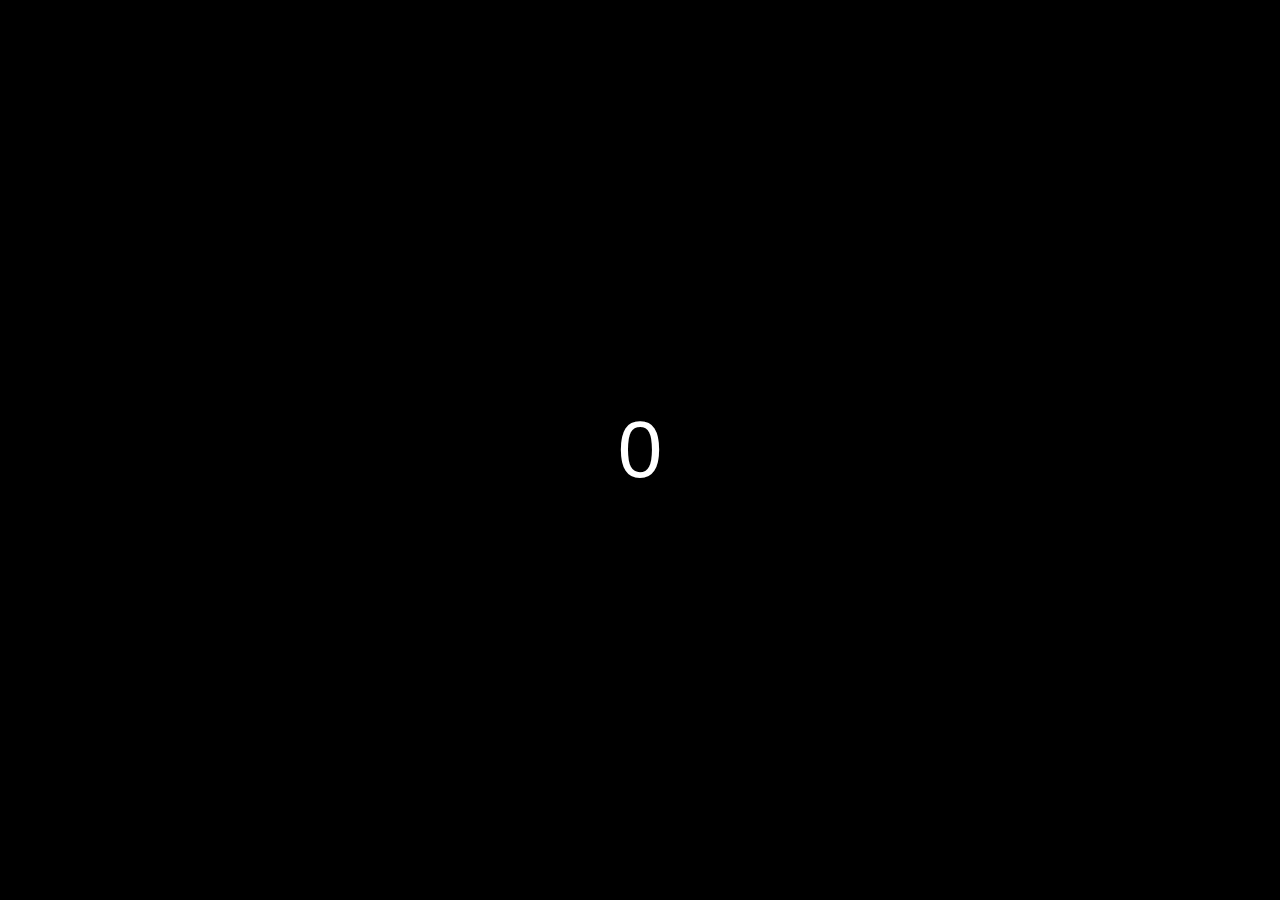
==== index.html @ e3824900 "ultimo1" ====
<!DOCTYPE html>
<html lang="es">
<head>
    <meta charset="UTF-8">
    <meta name="viewport" content="width=device-width, initial-scale=1.0">
    <title>Contador de 3 en 3</title>
    <link rel="stylesheet" href="styles.css">
</head>
<body>

    <div id="counter">0</div>

    <script src="script.js"></script>
</body>
</html>
---- styles.css ----
body {
    margin: 0;
    display: flex;
    justify-content: center;
    align-items: center;
    height: 100vh;
    background-color: black;
    font-family: Arial, sans-serif;
}

#counter {
    color: white;
    font-size: 5rem;
    text-align: center;
}
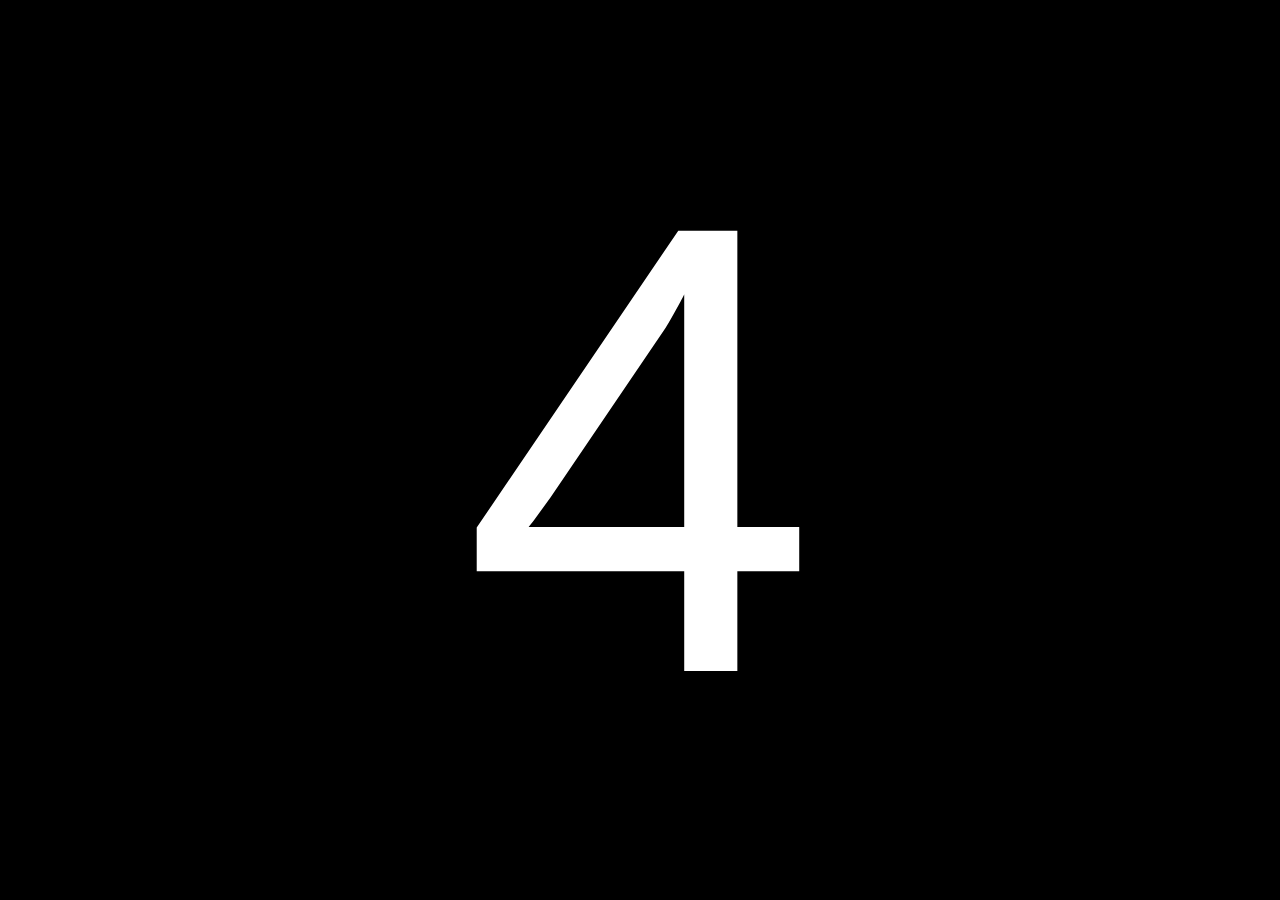
==== commit bc6df84e: "aaaa" ====
--- a/index.html
+++ b/index.html
@@ -8,7 +8,7 @@
 </head>
 <body>
 
-    <div id="counter">0</div>
+    <div id="counter">4</div>
 
     <script src="script.js"></script>
 </body>
--- a/styles.css
+++ b/styles.css
@@ -10,6 +10,6 @@
 
 #counter {
     color: white;
-    font-size: 5rem;
+    font-size: 40rem;
     text-align: center;
 }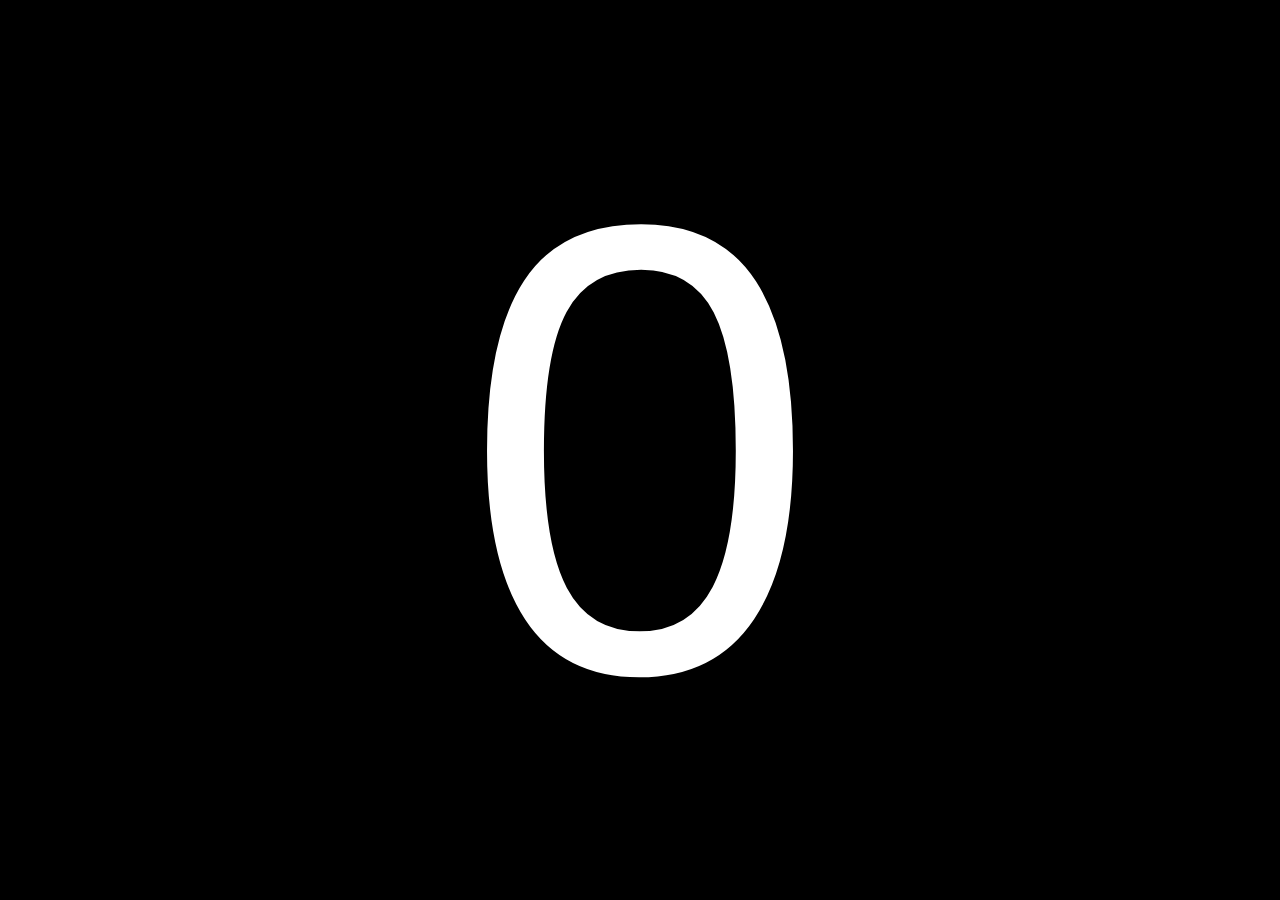
==== commit fa0a1387: "index.html" ====
--- a/index.html
+++ b/index.html
@@ -8,8 +8,8 @@
 </head>
 <body>
 
-    <div id="counter">4</div>
+    <div id="counter">0</div>
 
     <script src="script.js"></script>
 </body>
-</html>+</html>
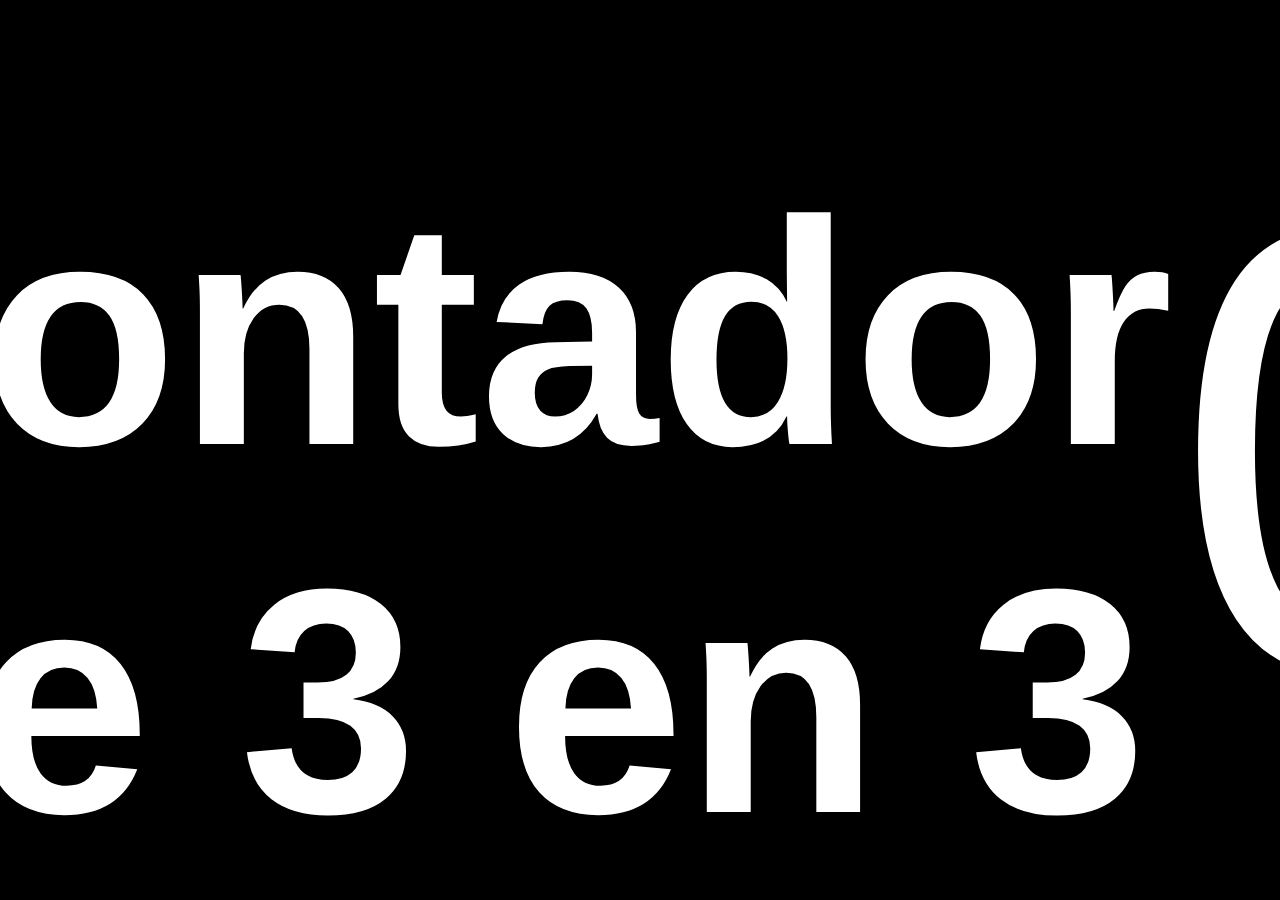
==== commit f7fa76c5: "nashee" ====
--- a/index.html
+++ b/index.html
@@ -7,9 +7,10 @@
     <link rel="stylesheet" href="styles.css">
 </head>
 <body>
+    <h1 id="titulo">Contador de 3 en 3</h1>
 
     <div id="counter">0</div>
 
     <script src="script.js"></script>
 </body>
-</html>
+</html>--- a/styles.css
+++ b/styles.css
@@ -12,4 +12,11 @@
     color: white;
     font-size: 40rem;
     text-align: center;
+}
+
+#titulo {
+    color: white;
+    font-size: 20rem;
+    margin-bottom: 5rem;
+    text-align: center;
 }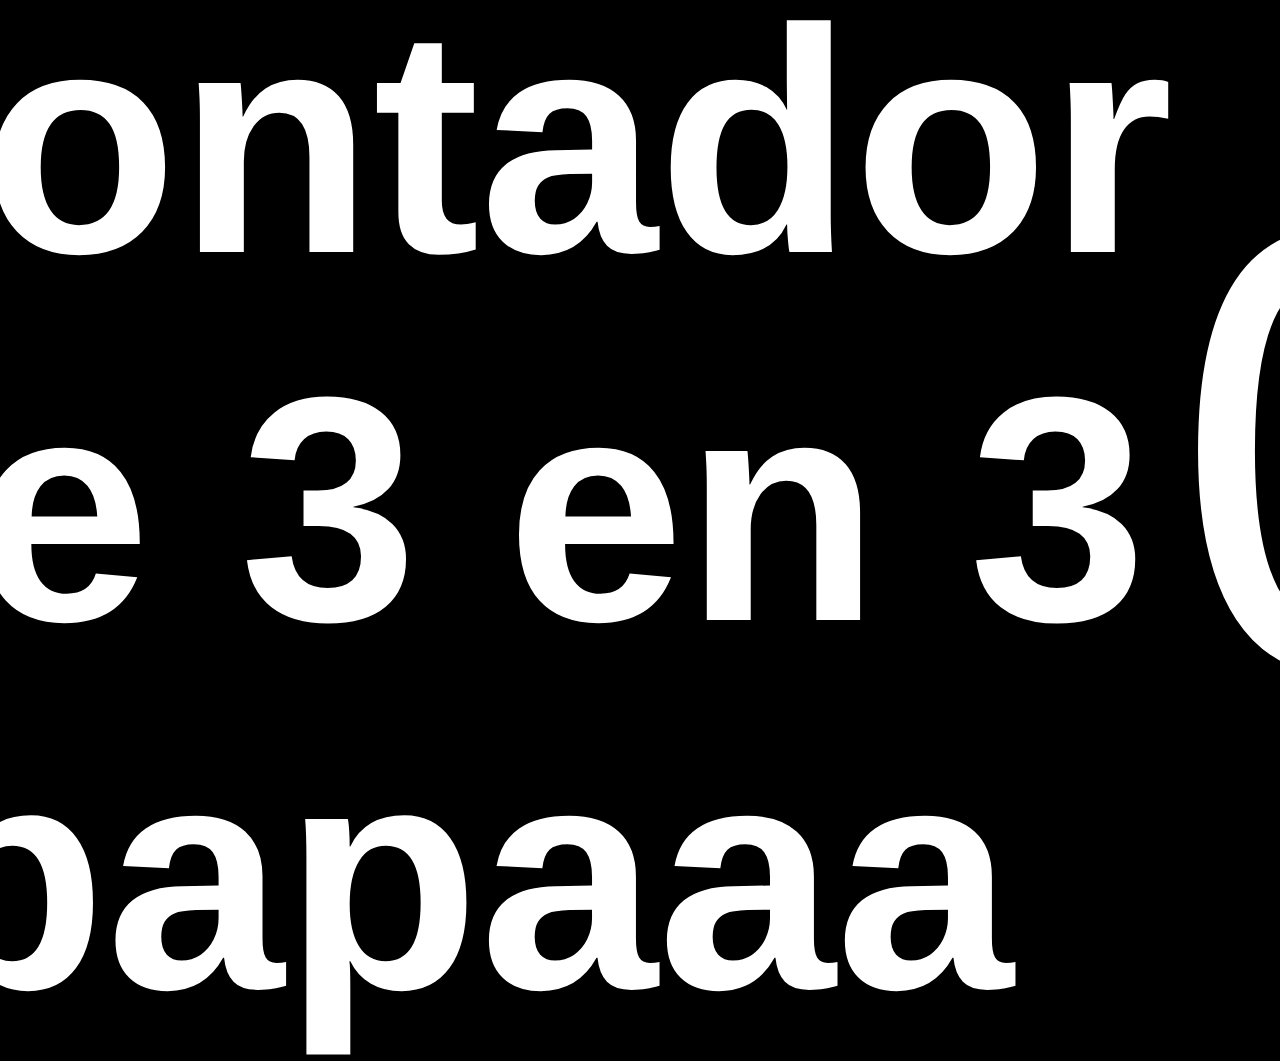
==== commit aadcc4c3: "ULTIMO" ====
--- a/index.html
+++ b/index.html
@@ -7,10 +7,10 @@
     <link rel="stylesheet" href="styles.css">
 </head>
 <body>
-    <h1 id="titulo">Contador de 3 en 3</h1>
+    <h1 id="titulo">Contador de 3 en 3 papaaa</h1>
 
     <div id="counter">0</div>
 
     <script src="script.js"></script>
 </body>
-</html>+</html>
--- a/styles.css
+++ b/styles.css
@@ -17,6 +17,6 @@
 #titulo {
     color: white;
     font-size: 20rem;
-    margin-bottom: 5rem;
+    margin-bottom: 6rem;
     text-align: center;
 }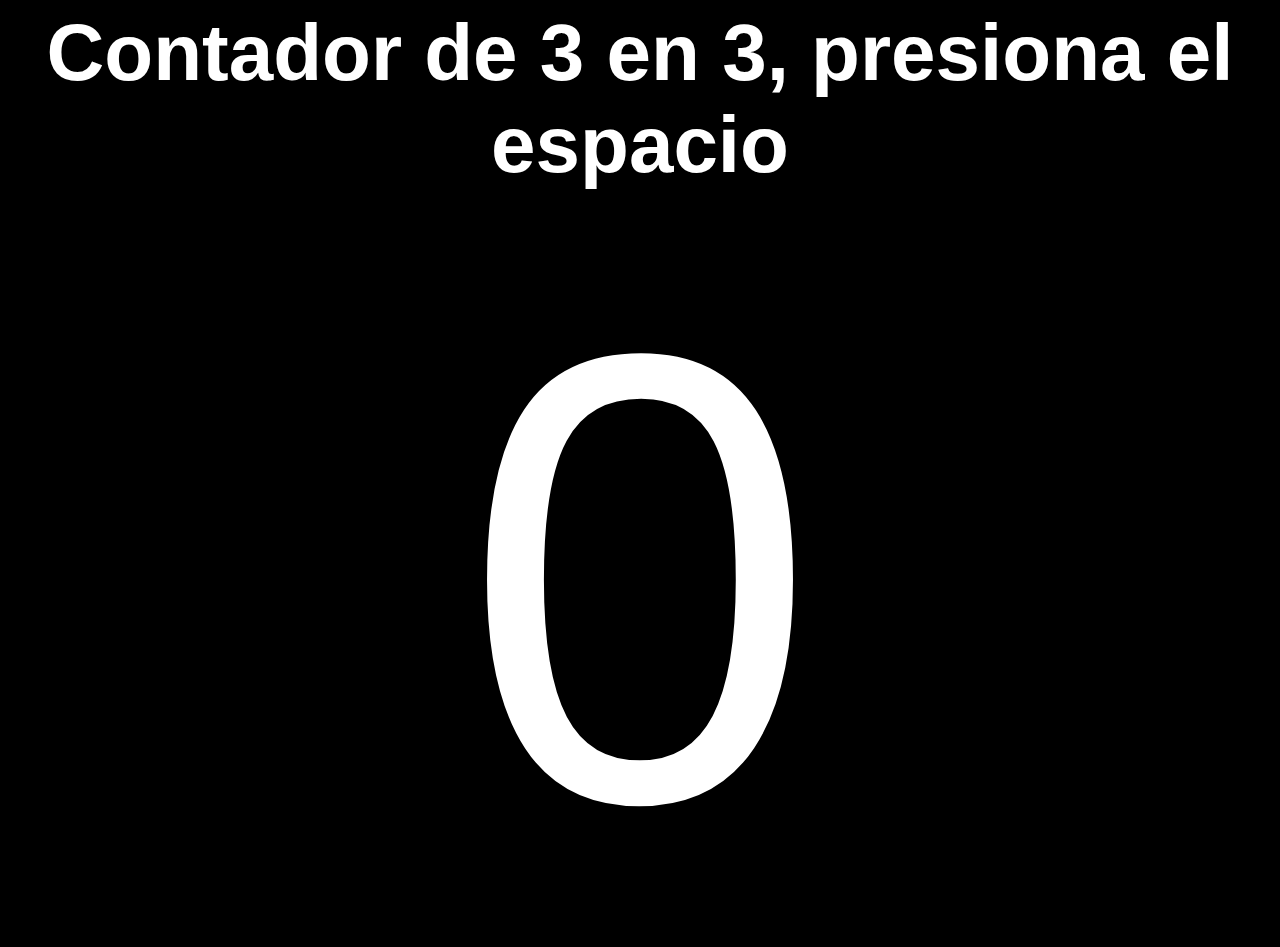
==== commit cd983914: "ultimo" ====
--- a/index.html
+++ b/index.html
@@ -7,8 +7,11 @@
     <link rel="stylesheet" href="styles.css">
 </head>
 <body>
-    <h1 id="titulo">Contador de 3 en 3 papaaa</h1>
 
+    <!-- Título de la página -->
+    <h1 id="titulo">Contador de 3 en 3, presiona el espacio</h1>
+
+    <!-- Contador que muestra el número -->
     <div id="counter">0</div>
 
     <script src="script.js"></script>
--- a/styles.css
+++ b/styles.css
@@ -1,22 +1,23 @@
 body {
     margin: 0;
     display: flex;
+    flex-direction: column; /* Asegura que los elementos estén apilados verticalmente */
     justify-content: center;
     align-items: center;
     height: 100vh;
     background-color: black;
     font-family: Arial, sans-serif;
 }
+#titulo {
+    color: white;
+    font-size: 5rem;
+    margin-bottom: 20px;
+    text-align: center;
+}
 
 #counter {
     color: white;
     font-size: 40rem;
-    text-align: center;
+    text-align: top;
 }
 
-#titulo {
-    color: white;
-    font-size: 20rem;
-    margin-bottom: 6rem;
-    text-align: center;
-}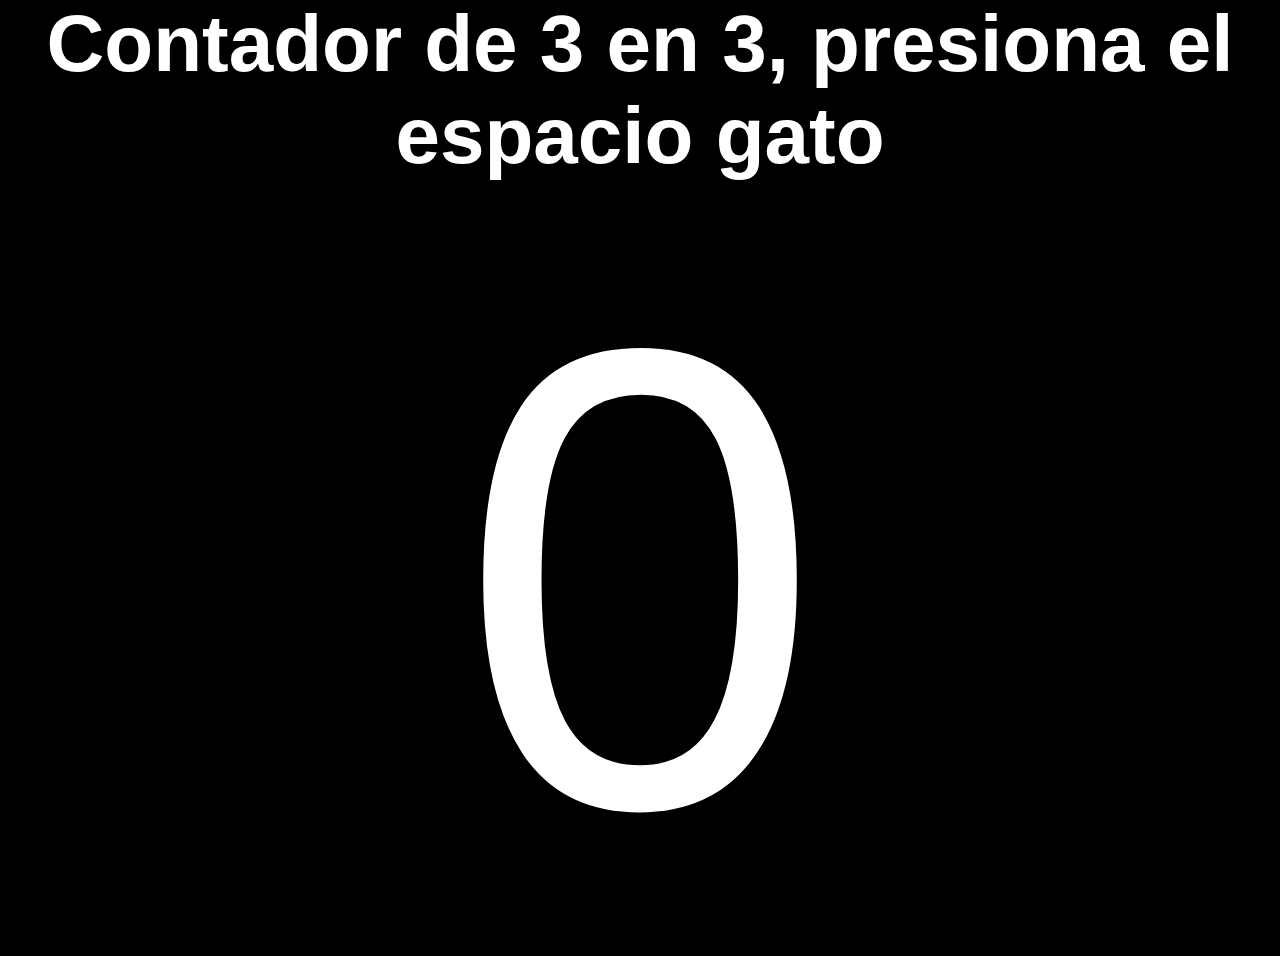
==== commit d7dd7ba8: "aa" ====
--- a/index.html
+++ b/index.html
@@ -9,7 +9,7 @@
 <body>
 
     <!-- Título de la página -->
-    <h1 id="titulo">Contador de 3 en 3, presiona el espacio</h1>
+    <h1 id="titulo">Contador de 3 en 3, presiona el espacio gato</h1>
 
     <!-- Contador que muestra el número -->
     <div id="counter">0</div>
--- a/styles.css
+++ b/styles.css
@@ -17,7 +17,7 @@
 
 #counter {
     color: white;
-    font-size: 40rem;
+    font-size: 41rem;
     text-align: top;
 }
 
